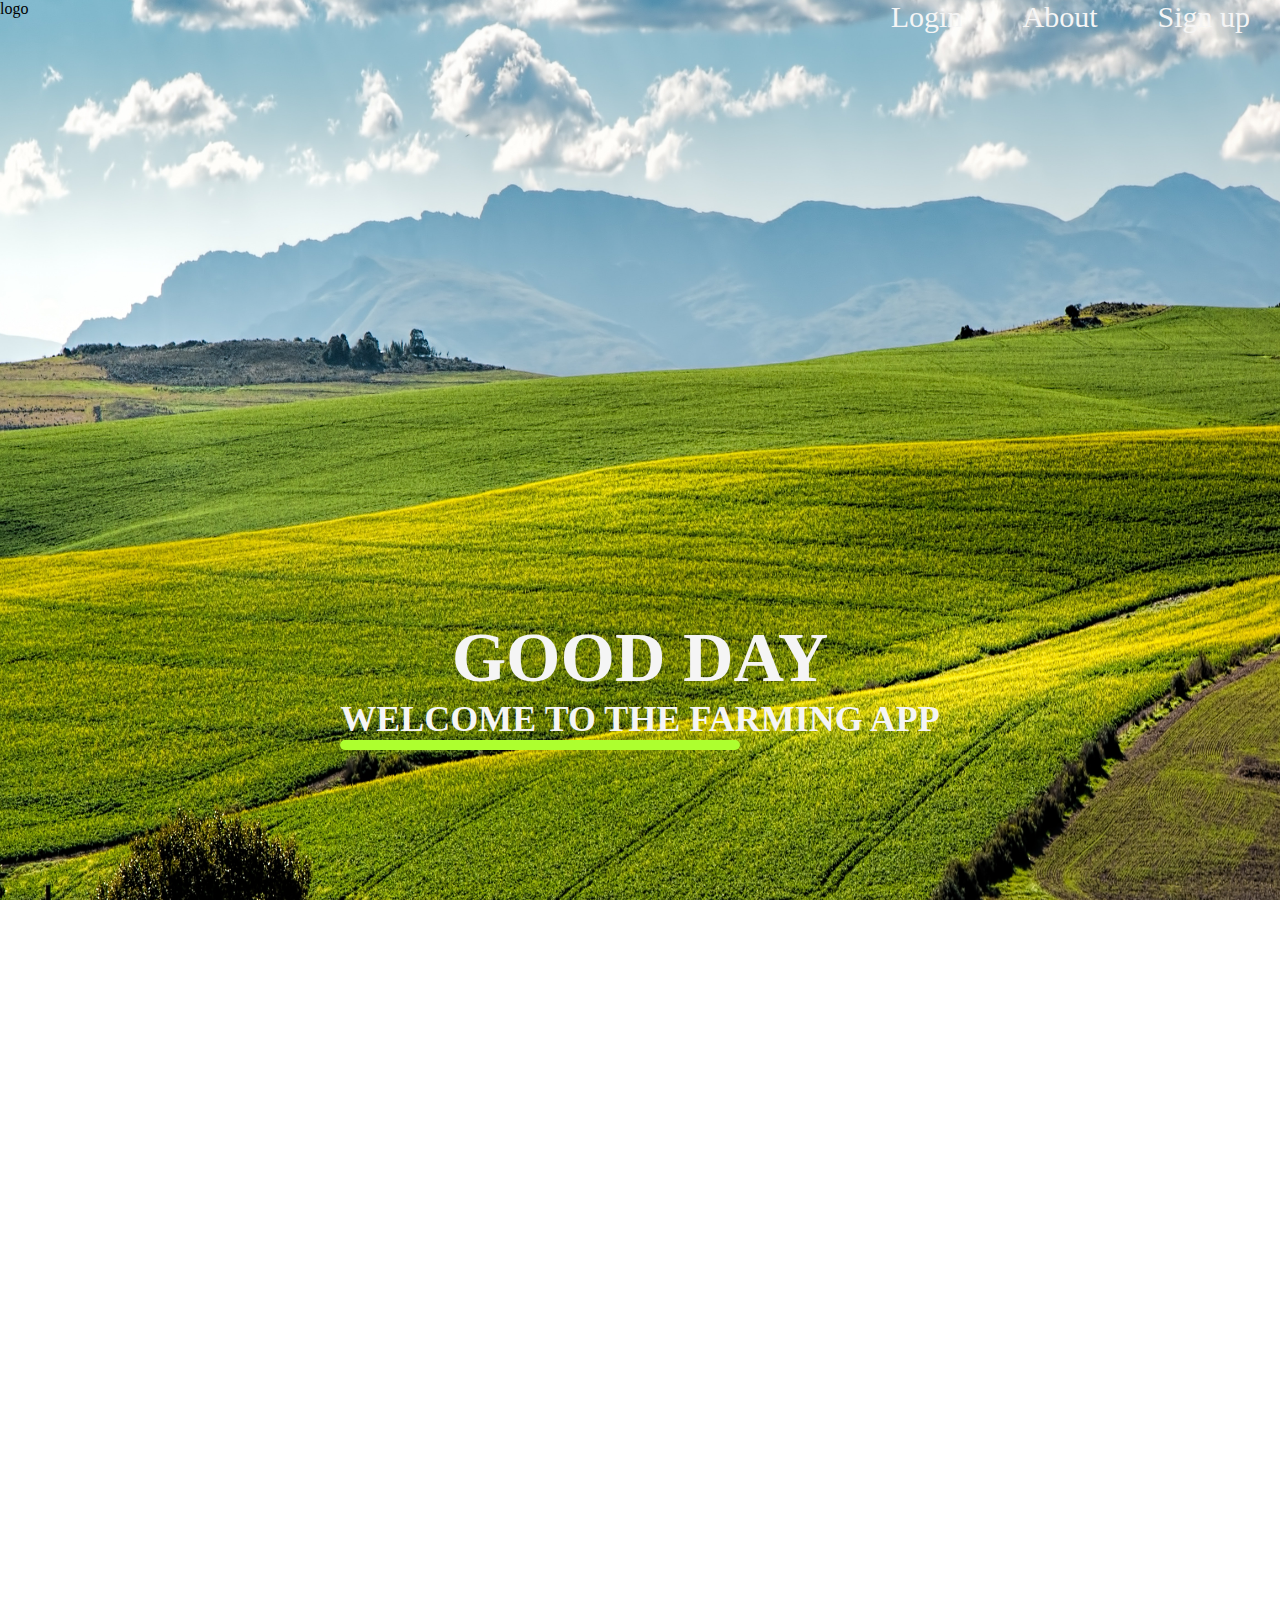
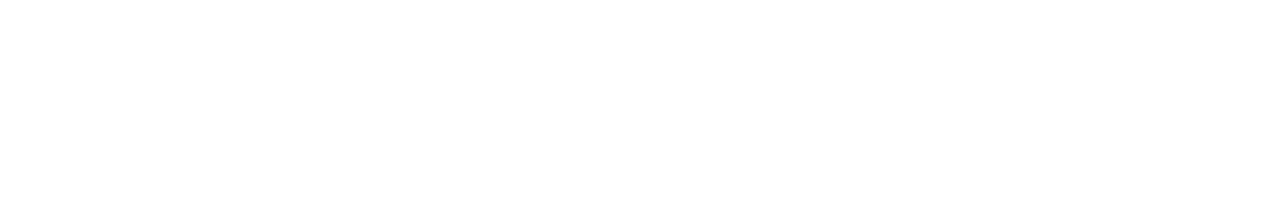
==== index.html @ 7f3ece8f "Added login message" ====
<!DOCTYPE html>
<html lang="en">

<head>

    <script defer src="app.js"></script>

    <link rel="stylesheet" href="style.css" <meta charset="UTF-8">
    <meta http-equiv="X-UA-Compatible" content="IE=edge">
    <meta name="viewport" content="width=device-width, initial-scale=1.0">
    <title>Document</title>
</head>

<body>



    <nav class="nav-bar">
        <p>
            logo
        </p>

        <ul>
            <li class="activity">

                <a href="/pages/login.html">Login</a>

            </li>

            <li>
                <a href="/pages/page1.html">About</a>
            </li>

            <li>
                <a href="/pages/page2.html">Sign up</a>
            </li>

        </ul>
    </nav>


    <header class="header-content">


        <div class="hamburger">

            <div class="line3"></div>
            <div class="line3"></div>
            <div class="line3"></div>

        </div>



        <div class="manu hidden">
            <h1>GOOD DAY</h1>

            <h2>WELCOME TO THE FARMING APP</h2>

            <div class="line"></div>
        </div>







    </header>



    <section class="headings hidden">

        <div class="line2"></div>
        <p>
            WHAT WE OFFER
        </p>


        <div class="line"></div>
    </section>

    <section class="child hidden">





        <div class="row">



            <div class="ad1">



                <div>

                    <div>


                        <h2 class="inText2">









                        </h2>

                    </div>

                    <h2 class="inText">



                        I am writing here to see if the content fits this window. A minimum of a 100 characters will be used, for simplicity






                    </h2>











                </div>




            </div>





        </div>



    </section>

    <section class="child hidden">


        <div class="ad2">

            <div>

                <div>


                    <h2 class="inText2">









                    </h2>

                </div>

                <h2 class="inText">


                    White is probably not a good color of font. Consider darkening the image on hover, to better highlight the text






                </h2>











            </div>

        </div>

    </section>


</body>

</html>
---- style.css ----
@import url('https://fonts.googleapis.com/css?family=Muli&display=swap');
@import url('https://fonts.googleapis.com/css?family=Quicksand&display=swap');
* {
    margin: 0;
    padding: 0;
    text-decoration: none;
}

.mainAD {
    height: 30px;
    box-sizing: border-box;
}

header {
    height: 100vh;
    width: 100vw;
    color: #fff;
    background: url("/images/pexels-pixabay-259280.jpg");
    background-position: bottom;
    background-size: cover;
    display: flex;
    align-items: flex-end;
    justify-content: center;
}

.nav-bar {
    justify-content: space-between;
    display: flex;
    position: absolute;
    width: 100%;
    top: 0;
    left: 0;
}

.nav-bar ul {
    display: flex;
    align-items: center;
    list-style: none;
}

.nav-bar ul li {
    margin: 0 30px;
    text-decoration: none;
}

.nav-bar ul li a {
    color: whitesmoke;
    font-size: 30px;
}

.nav-bar ul li a:hover {
    padding: 9px;
    background: red;
    border-radius: 30px;
    color: whitesmoke;
    display: block;
    cursor: pointer;
}

.header-content {
    margin-bottom: 150px;
    text-align: center;
}

.header-content h2 {
    font-size: 4vmin;
}

.header-content h1 {
    font-size: 70px;
}

.manu {
    color: whitesmoke;
    margin-bottom: 150px;
}

.line {
    height: 10px;
    width: 400px;
    background: greenyellow;
    display: flex;
    justify-content: center;
    border-radius: 20px;
}

.line2 {
    height: 10px;
    width: 50px;
    background: greenyellow;
    display: flex;
    justify-content: center;
    border-radius: 20px;
}

@media only screen and (max-width: 900px) {
    .hamburger {
        display: block;
        cursor: pointer;
    }
    .hamburger .line3 {
        width: 30px;
        height: 3px;
        background: #fff;
        margin: 6px 0;
    }
    .nav-bar {
        overflow: hidden;
        height: 0;
        transition: 0.3s;
    }
}

.hidden {
    opacity: 0;
    transition: all 3s;
}

.show {
    opacity: 1;
}

.ad1 {
    background: url('/images/pexels-livier-garcia-1459331.jpg');
    height: 70vh;
    width: 45vw;
    background-size: cover;
    border-radius: 30px;
    grid-row: 1;
    display: flex;
    justify-content: space-between;
    gap: 3;
    -webkit-filter: brightness(70%);
}

.ad1:hover {
    -webkit-filter: brightness(100%);
    -webkit-transition: all 1s ease;
    -moz-transition: all 1s ease;
    -o-transition: all 1s ease;
    -ms-transition: all 1s ease;
    transition: all 1s ease;
}

.ad2 {
    -webkit-filter: brightness(70%);
    background: url('/images/pexels-alejandro-barrón-96715.jpg');
    height: 70vh;
    width: 50vw;
    background-size: cover;
    border-radius: 30px;
    grid-row: 2;
    display: flex;
}

.ad2:hover {
    -webkit-filter: brightness(100%);
    -webkit-transition: all 1s ease;
    -moz-transition: all 1s ease;
    -o-transition: all 1s ease;
    -ms-transition: all 1s ease;
    transition: all 1s ease;
}

.headings {
    justify-content: center;
    padding: 30px;
    font-size: 6vmin;
    display: flex;
}

row {
    display: flex;
    gap: 20px;
}

.child {
    float: left;
    width: 50%;
    display: flex;
}

.child:hover {
    transform: scale(1.1);
    transition: all 1s;
}

.inText {
    color: #fff;
    text-align: center;
    justify-content: center;
    height: 30vh;
    width: 45vw;
    font-size: 4vmin;
}

.inText2 {
    color: #fff;
    text-align: center;
    justify-content: center;
    height: 30vh;
    width: 45vw;
}

.inText2:hover {
    -webkit-filter: brightness(100%);
}

.hamburger {
    display: none;
}

.login {
    align-items: center;
    height: 100vh;
}

.sub-nav {
    height: 0;
    position: absolute;
    top: 80px;
    left: 0;
    right: 0;
    width: 100vw;
    background: #fefefe;
    transition: 0.2s;
    overflow: hidden;
}

.sub-nav ul {
    display: block;
    width: fit-content;
    margin: 80px auto 0 auto;
    text-align: center;
    transition: 0.5;
    opacity: 0;
}

.sub-nav.active ul {
    opacity: 1;
}

.sub-nav ul li a {
    margin-bottom: 12px;
}
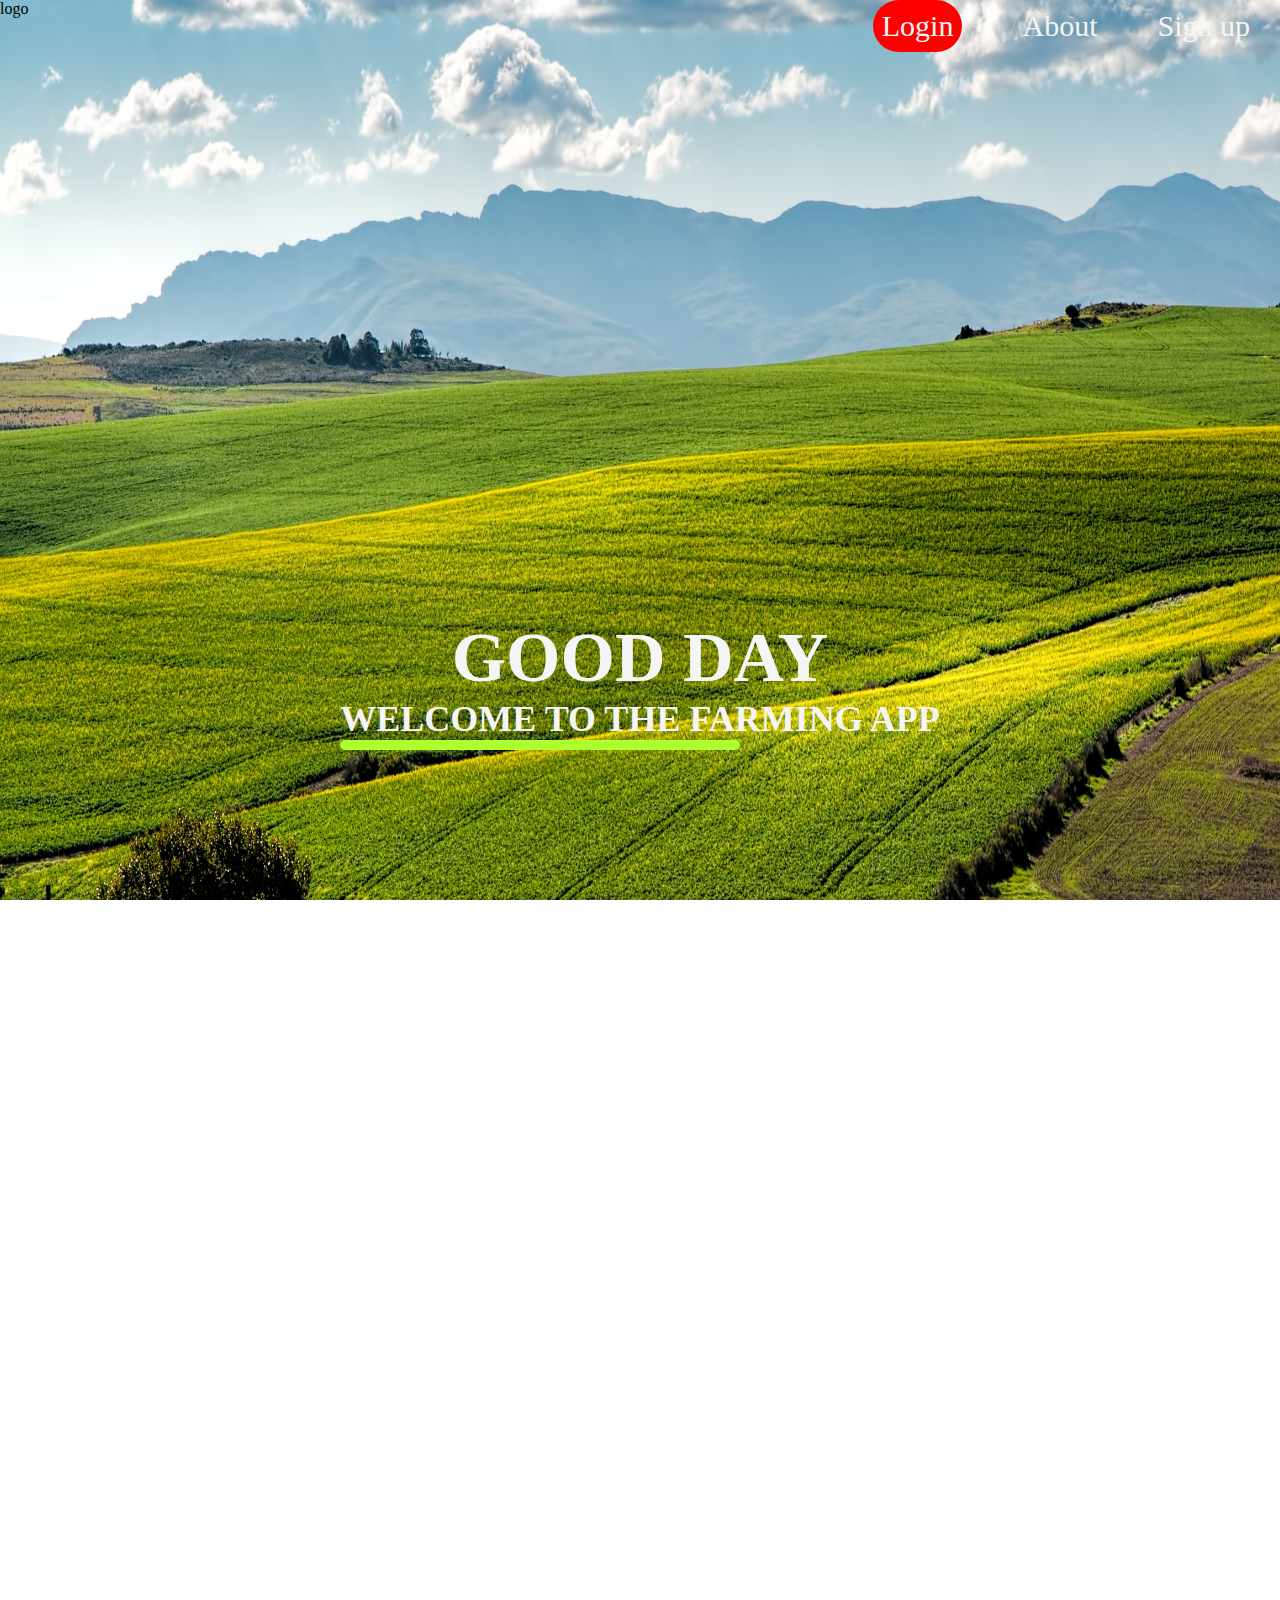
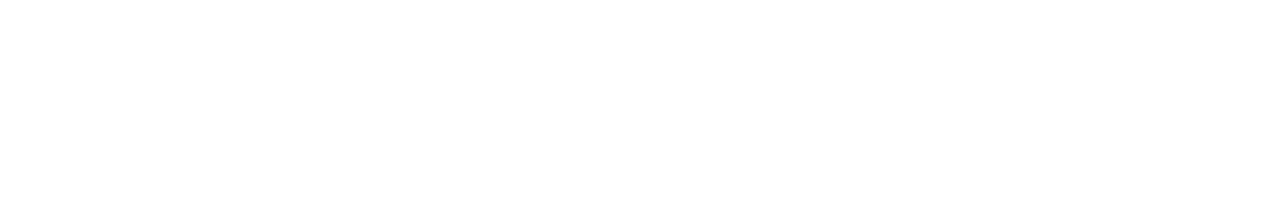
==== commit 4b45bccf: "Did ifinish" ====
--- a/index.html
+++ b/index.html
@@ -2,29 +2,21 @@
 <html lang="en">
 
 <head>
-
     <script defer src="app.js"></script>
 
-    <link rel="stylesheet" href="style.css" <meta charset="UTF-8">
-    <meta http-equiv="X-UA-Compatible" content="IE=edge">
-    <meta name="viewport" content="width=device-width, initial-scale=1.0">
+    <link rel="stylesheet" href="style.css" <meta charset="UTF-8" />
+    <meta http-equiv="X-UA-Compatible" content="IE=edge" />
+    <meta name="viewport" content="width=device-width, initial-scale=1.0" />
     <title>Document</title>
 </head>
 
 <body>
-
-
-
     <nav class="nav-bar">
-        <p>
-            logo
-        </p>
+        <p>logo</p>
 
         <ul>
             <li class="activity">
-
                 <a href="/pages/login.html">Login</a>
-
             </li>
 
             <li>
@@ -34,23 +26,15 @@
             <li>
                 <a href="/pages/page2.html">Sign up</a>
             </li>
-
         </ul>
     </nav>
 
-
     <header class="header-content">
-
-
         <div class="hamburger">
-
             <div class="line3"></div>
             <div class="line3"></div>
             <div class="line3"></div>
-
         </div>
-
-
 
         <div class="manu hidden">
             <h1>GOOD DAY</h1>
@@ -59,154 +43,45 @@
 
             <div class="line"></div>
         </div>
-
-
-
-
-
-
-
     </header>
 
-
-
     <section class="headings hidden">
-
         <div class="line2"></div>
-        <p>
-            WHAT WE OFFER
-        </p>
-
+        <p>WHAT WE OFFER</p>
 
         <div class="line"></div>
     </section>
 
     <section class="child hidden">
-
-
-
-
-
         <div class="row">
-
-
-
             <div class="ad1">
-
-
-
                 <div>
-
                     <div>
-
-
-                        <h2 class="inText2">
-
-
-
-
-
-
-
-
-
-                        </h2>
-
+                        <h2 class="inText2"></h2>
                     </div>
 
                     <h2 class="inText">
-
-
-
                         I am writing here to see if the content fits this window. A minimum of a 100 characters will be used, for simplicity
-
-
-
-
-
-
                     </h2>
-
-
-
-
-
-
-
-
-
-
-
                 </div>
-
-
-
-
             </div>
-
-
-
-
-
         </div>
-
-
-
     </section>
 
     <section class="child hidden">
-
-
+        <link href="/pages/UploadFields.html">
         <div class="ad2">
-
             <div>
-
                 <div>
-
-
-                    <h2 class="inText2">
-
-
-
-
-
-
-
-
-
-                    </h2>
-
+                    <h2 class="inText2"></h2>
                 </div>
 
                 <h2 class="inText">
-
-
-                    White is probably not a good color of font. Consider darkening the image on hover, to better highlight the text
-
-
-
-
-
-
+                    CropFields
                 </h2>
-
-
-
-
-
-
-
-
-
-
-
             </div>
-
         </div>
-
     </section>
-
-
 </body>
 
 </html>--- a/style.css
+++ b/style.css
@@ -23,6 +23,8 @@
     justify-content: center;
 }
 
+.sub-nav {}
+
 .nav-bar {
     justify-content: space-between;
     display: flex;
@@ -46,15 +48,6 @@
 .nav-bar ul li a {
     color: whitesmoke;
     font-size: 30px;
-}
-
-.nav-bar ul li a:hover {
-    padding: 9px;
-    background: red;
-    border-radius: 30px;
-    color: whitesmoke;
-    display: block;
-    cursor: pointer;
 }
 
 .header-content {
@@ -111,6 +104,13 @@
     }
 }
 
+.activity {
+    padding: 9px;
+    background: red;
+    border-radius: 30px;
+    color: whitesmoke;
+}
+
 .hidden {
     opacity: 0;
     transition: all 3s;
@@ -213,33 +213,4 @@
 .login {
     align-items: center;
     height: 100vh;
-}
-
-.sub-nav {
-    height: 0;
-    position: absolute;
-    top: 80px;
-    left: 0;
-    right: 0;
-    width: 100vw;
-    background: #fefefe;
-    transition: 0.2s;
-    overflow: hidden;
-}
-
-.sub-nav ul {
-    display: block;
-    width: fit-content;
-    margin: 80px auto 0 auto;
-    text-align: center;
-    transition: 0.5;
-    opacity: 0;
-}
-
-.sub-nav.active ul {
-    opacity: 1;
-}
-
-.sub-nav ul li a {
-    margin-bottom: 12px;
 }